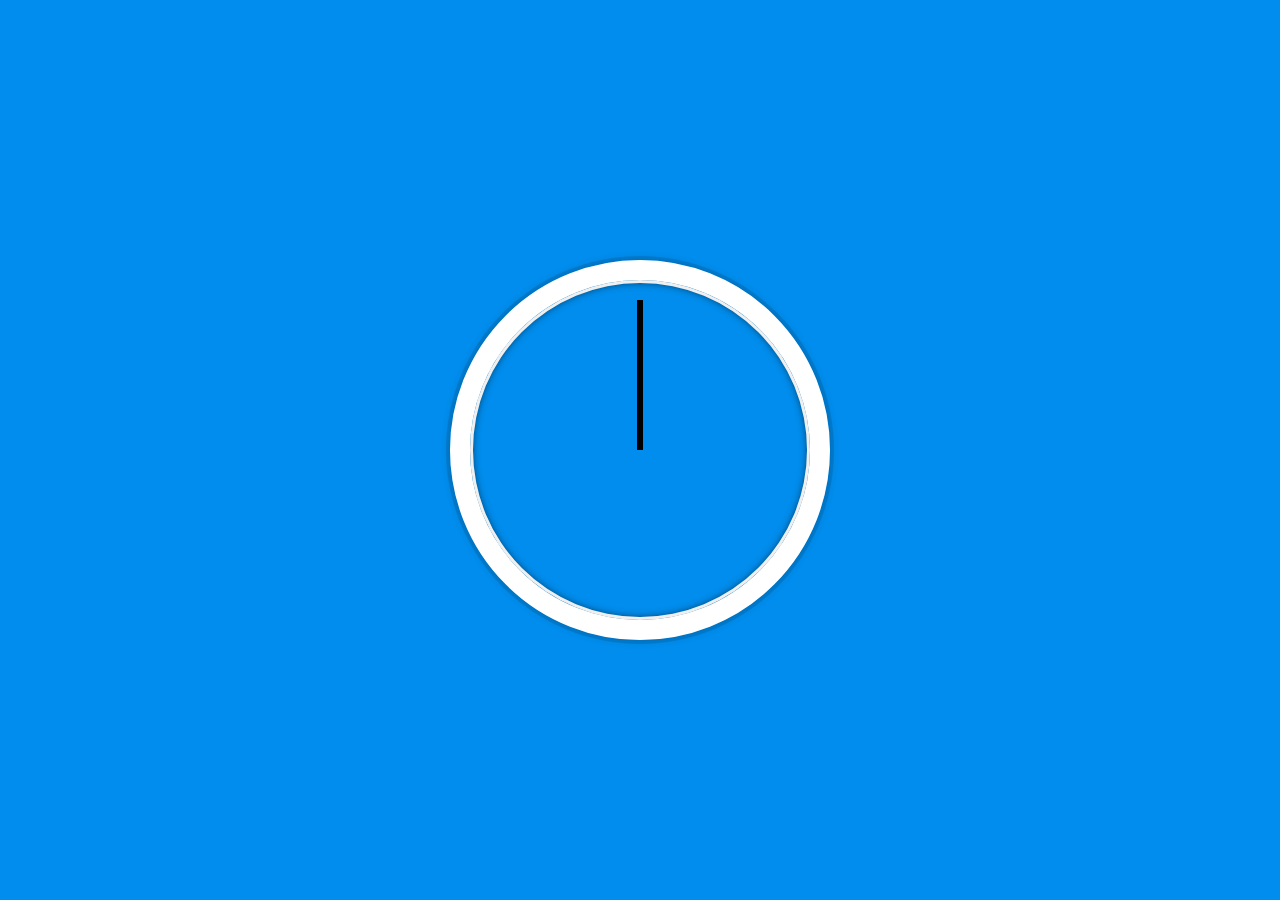
==== 2-clock/index.html @ fef9f57f "initialize js css clock" ====
<!DOCTYPE html>
<html lang="en">

<head>
  <meta charset="UTF-8">
  <title>JS + CSS Clock</title>
</head>

<body>


  <div class="clock">
    <div class="clock-face">
      <div class="hand hour-hand"></div>
      <div class="hand min-hand"></div>
      <div class="hand second-hand"></div>
    </div>
  </div>


  <style>
    html {
      background: #018DED url(http://unsplash.it/1500/1000?image=881&blur=50);
      background-size: cover;
      font-family: 'helvetica neue';
      text-align: center;
      font-size: 10px;
    }

    body {
      margin: 0;
      font-size: 2rem;
      display: flex;
      flex: 1;
      min-height: 100vh;
      align-items: center;
    }

    .clock {
      width: 30rem;
      height: 30rem;
      border: 20px solid white;
      border-radius: 50%;
      margin: 50px auto;
      position: relative;
      padding: 2rem;
      box-shadow:
        0 0 0 4px rgba(0, 0, 0, 0.1),
        inset 0 0 0 3px #EFEFEF,
        inset 0 0 10px black,
        0 0 10px rgba(0, 0, 0, 0.2);
    }

    .clock-face {
      position: relative;
      width: 100%;
      height: 100%;
      transform: translateY(-3px);
      /* account for the height of the clock hands */
    }

    .hand {
      width: 50%;
      height: 6px;
      background: black;
      position: absolute;
      top: 50%;
      transform-origin: 100%;
      transform: rotate(90deg);
      transition: 0.05s;
      transition-timing-function: (0.1, 2, 7, 0.58, 1);
    }
  </style>

  <script src="js/main.js"></script>
</body>

</html>
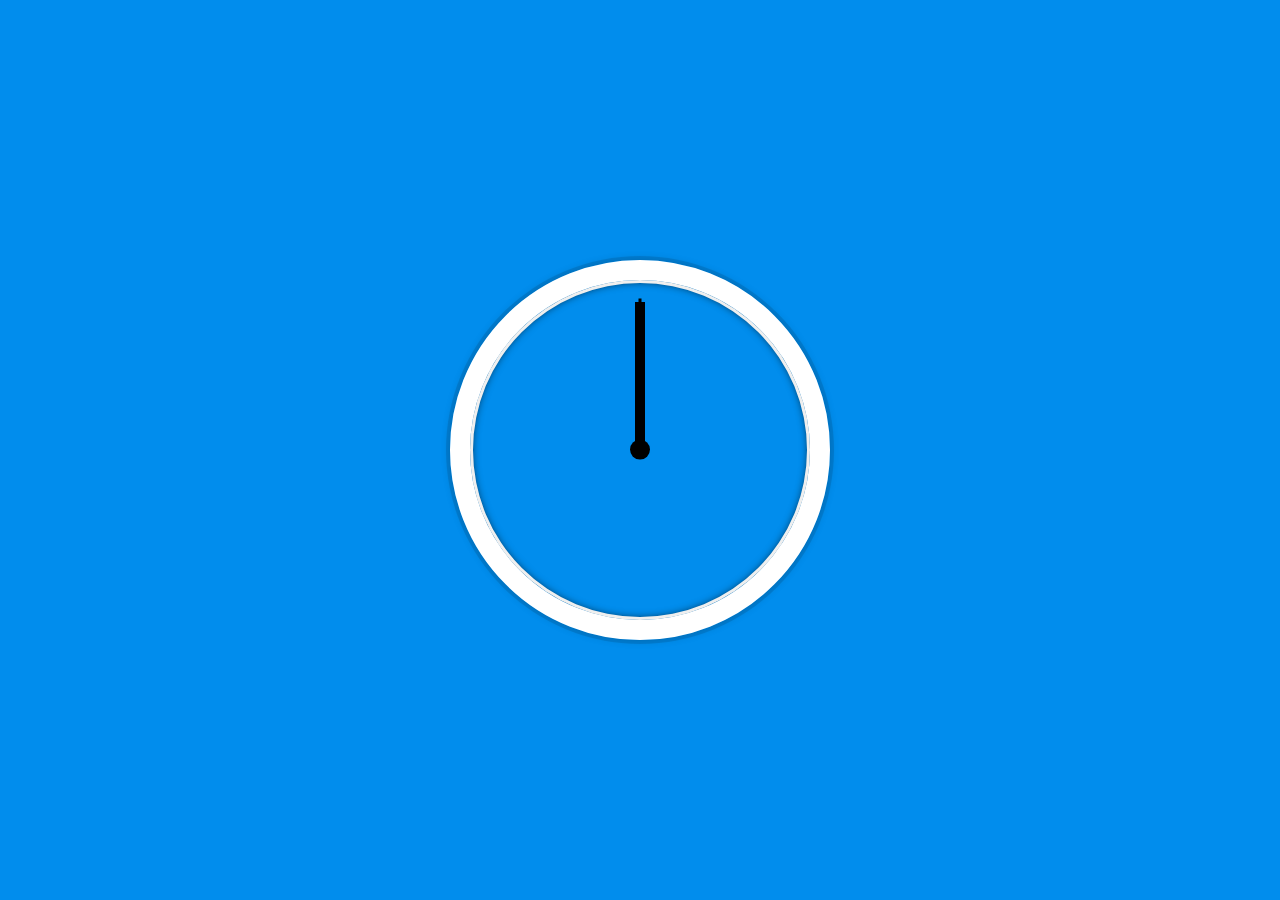
==== commit db9e236d: "dodano animation css" ====
--- a/2-clock/index.html
+++ b/2-clock/index.html
@@ -14,7 +14,9 @@
       <div class="hand hour-hand"></div>
       <div class="hand min-hand"></div>
       <div class="hand second-hand"></div>
+      <div class="circle-middle"></div>
     </div>
+
   </div>
 
 
@@ -67,8 +69,44 @@
       top: 50%;
       transform-origin: 100%;
       transform: rotate(90deg);
-      transition: 0.05s;
-      transition-timing-function: (0.1, 2, 7, 0.58, 1);
+      animation: rotate steps(60);
+      animation-iteration-count: infinite;
+      animation-timing-function: cubic-bezier(0.1, 2.7, 0.58, 1);
+    }
+
+    .hour-hand {
+      height: 10px;
+      width: 35%;
+      left: 15%;
+    }
+
+    .min-hand {
+      height: 10px;
+    }
+
+    .second-hand {
+      height: 3px;
+    }
+
+    .circle-middle {
+      width: 20px;
+      height: 20px;
+      background: #000;
+      border-radius: 50%;
+      position: absolute;
+      left: 50%;
+      top: 50%;
+      transform: translate(-50%, -37%);
+    }
+
+    @keyframes rotate {
+      from {
+        transform: rotate(0deg);
+      }
+
+      to {
+        transform: rotate(360deg);
+      }
     }
   </style>
 
